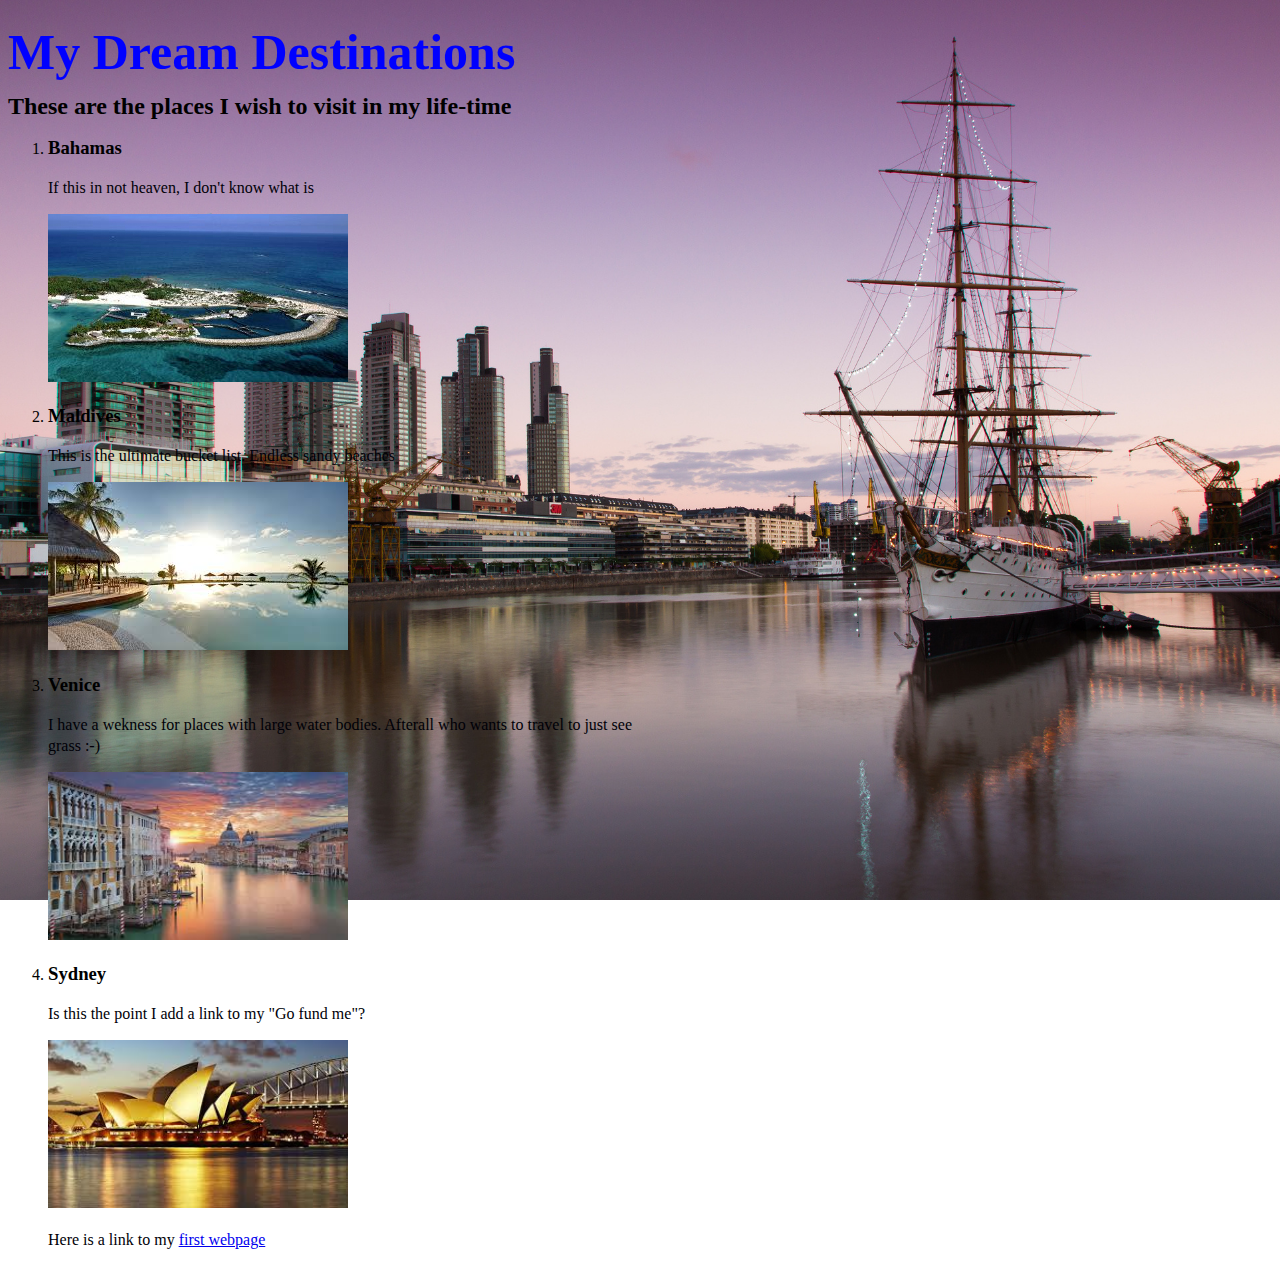
==== favorite-places.html @ e3c7fb7d "This is my initial commit for the project" ====
<!DOCTYPE html>
<html>

<head>
    <title>favorite places</title>
    <link href="CSS/styles.css" rel="stylesheet" type="text/css">
</head>

<body>
    <h1>My Dream Destinations</h1>
    <h2>These are the places I wish to visit in my life-time</h2>
    <ol>
        <li>
            <h3>Bahamas</h3></li>
        <p>If this in not heaven, I don't know what is</p>
        <p><img src="image-folder/Bahamas.jpg" alt="Bahamas Image" width="300" height="168"></p>
        <li>
            <h3>Maldives</h3></li>
        <p>This is the ultimate bucket list. Endless sandy beaches</p>
        <p><img src="image-folder/Maldives.jpeg" alt="Maldives Image"></p>
        <li>
            <h3>Venice</h3></li>
        <p>I have a wekness for places with large water bodies. Afterall who wants to travel to just see grass :-)</p>
        <p><img src="image-folder/Venice.jpeg" alt="Venice Image" width="300" height="168"></p>
        <li>
            <h3>Sydney</h3></li>
        <p>Is this the point I add a link to my "Go fund me"?</p>
        <p><img src="image-folder/Sydney.jpeg" alt="Sydney Image" width="300" height="168"></p>
        <p>Here is a link to my <a href="my-first-webpage.html" </a>first webpage</p>
</body>

</html>
---- CSS/styles.css ----
h1 {
    color: blue;
    font-size: 50px;
}

body {
    text-align: justify;
    font-style: normal;
    font-weight: normal;
    font-family: "calibri";
    line-height: 21px;
    background-image: url(../image-folder/BG1.jpg);
    background-repeat: no-repeat;
    background-position: center;
    background-attachment: fixed;
    background-size: cover;
    columns: 2;
    column-fill: auto;
    column-rule-style: solid;
    column-rule-color: purple;
    opacity: 1;
}

p {
    color: #000007;
}
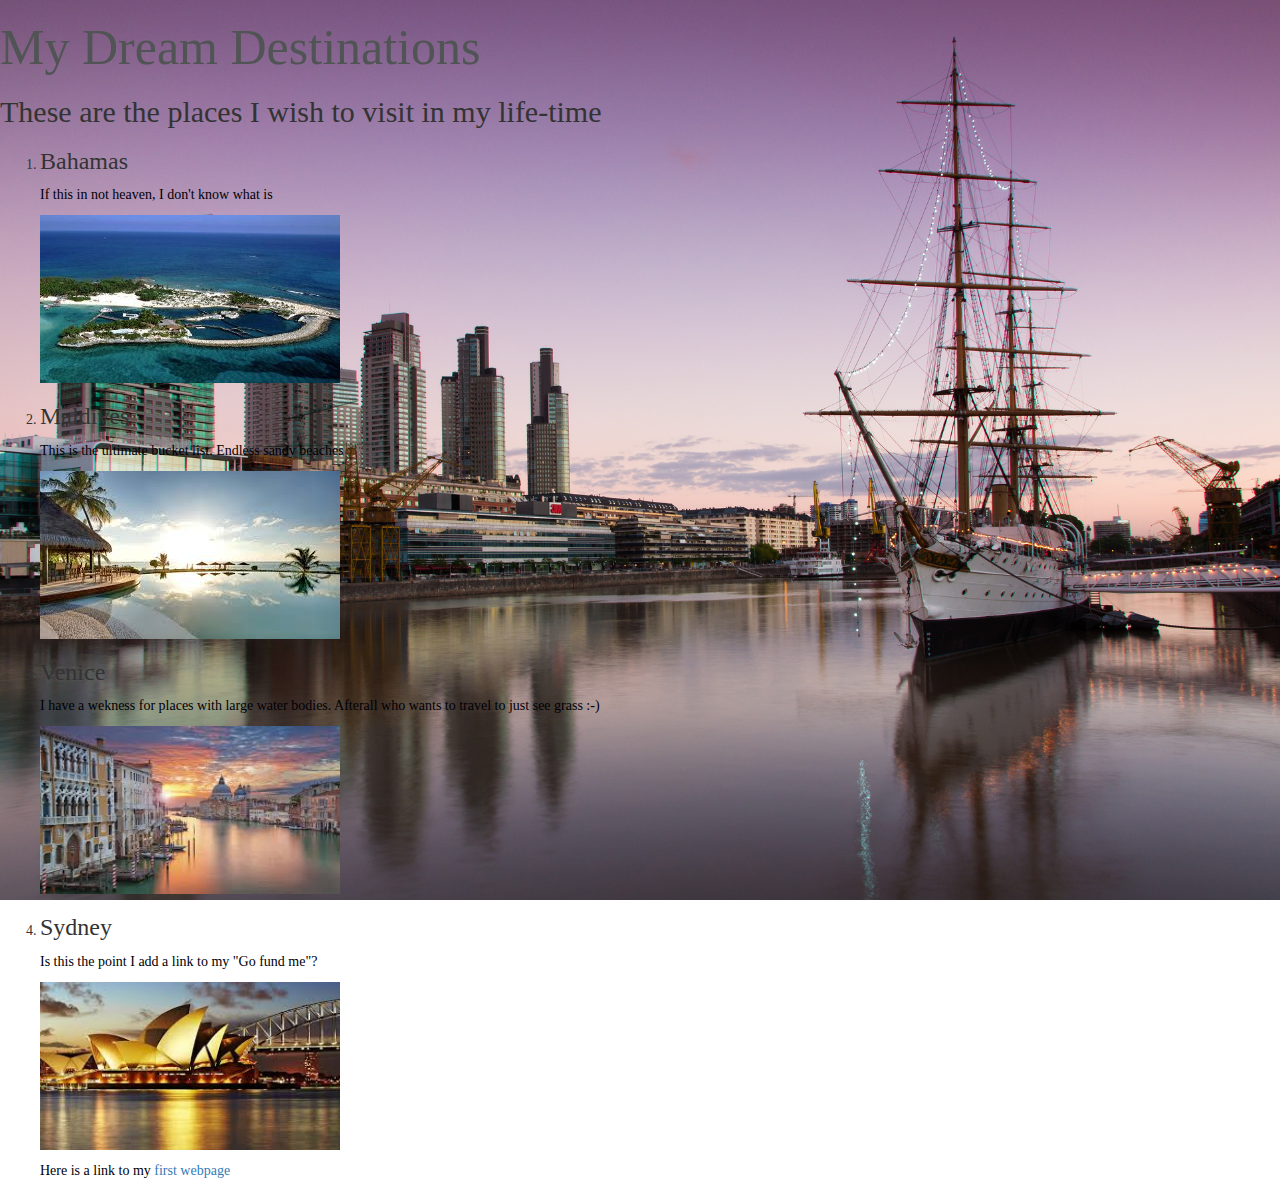
==== commit fda15a6c: "Adding Bootstrap to previous projects" ====
--- a/favorite-places.html
+++ b/favorite-places.html
@@ -3,6 +3,9 @@
 
 <head>
     <title>favorite places</title>
+    <meta charset="utf-8">
+    <meta name="viewport" content="width=device-width, initial-scale=1">
+    <link href="https://maxcdn.bootstrapcdn.com/bootstrap/3.3.7/css/bootstrap.min.css" rel="stylesheet">
     <link href="CSS/styles.css" rel="stylesheet" type="text/css">
 </head>
 
--- a/CSS/styles.css
+++ b/CSS/styles.css
@@ -1,5 +1,5 @@
 h1 {
-    color: blue;
+    color: #515454;
     font-size: 50px;
 }
 
